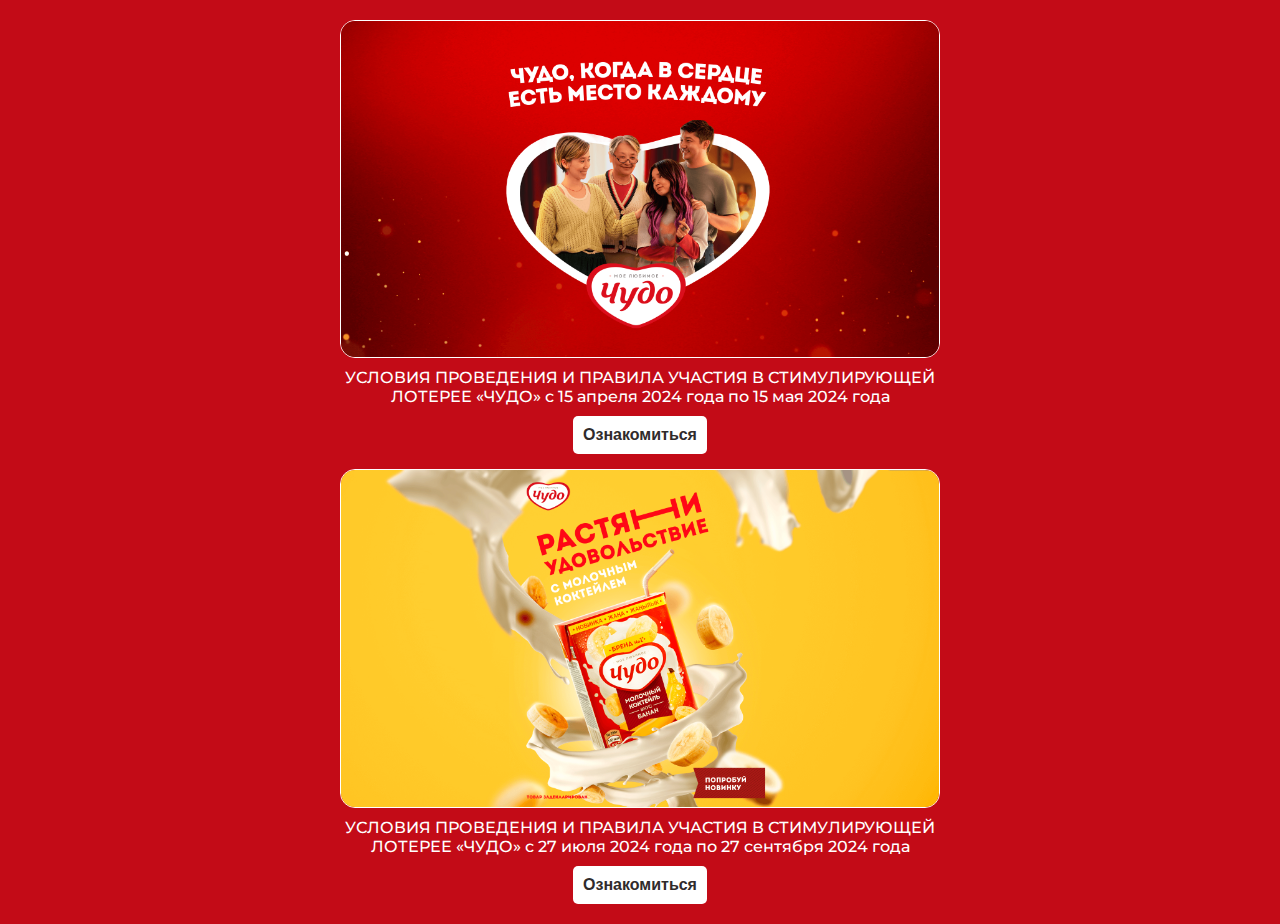
==== index.html @ b23c295e "Add files via upload" ====
<!DOCTYPE html>
<html lang="en">
<head>
    <meta charset="UTF-8">
    <meta name="viewport" content="width=device-width, initial-scale=1.0">
    <title>Open PDFs</title>
    <link rel="stylesheet" href="styles.css">
    <link rel="preconnect" href="https://fonts.googleapis.com">
    <link rel="preconnect" href="https://fonts.gstatic.com" crossorigin>
    <link href="https://fonts.googleapis.com/css2?family=Montserrat:ital,wght@0,100..900;1,100..900&display=swap" rel="stylesheet">
</head>
<body>
    <div class="wrapper">
        <div class="image_block1">
            <div class="image_container">
                <img src="./images/2.png" alt="Картинка 1">
            </div>
            <div class="text_container">
                <p>УСЛОВИЯ ПРОВЕДЕНИЯ И ПРАВИЛА УЧАСТИЯ В СТИМУЛИРУЮЩЕЙ ЛОТЕРЕЕ «ЧУДО» с 
                    15 апреля 2024 года по 15 мая 2024 года</p>
            </div>
            <div class="buttons_container">
                <button onclick="openPDF1()">Ознакомиться</button>
            </div>
        </div>

        <div class="image_block2">
            <div class="image_container">
                <img src="./images/1.png" alt="Картинка 2">
            </div>
            <div class="text_container">
                <p>УСЛОВИЯ ПРОВЕДЕНИЯ И ПРАВИЛА УЧАСТИЯ В СТИМУЛИРУЮЩЕЙ ЛОТЕРЕЕ «ЧУДО»
                     с 27 июля 2024 года по 27 сентября 2024 года
                </p>
            </div>
            <div class="buttons_container">
                <button onclick="openPDF2()">Ознакомиться</button>
            </div>
        </div>
    </div>

    <script>
        function openPDF1() {
            const pdfUrl1 = './pdf/pdf1.pdf';
            window.open(pdfUrl1, '_blank');
        }
        function openPDF2() {
            const pdfUrl2 = './pdf/pdf2.pdf';
            window.open(pdfUrl2, '_blank');
        }
    </script>
</body>
</html>
---- styles.css ----
* {
    margin: 0;
    padding: 0;
    box-sizing: border-box;  
}

body, html {
    display: flex;
    justify-content: center;
    align-items: center;
    font-family: "Montserrat";
    font-weight: 500;
    background-color: #c30b17;
    flex-direction: column;
}

.wrapper {
    display: flex;
    flex-direction: column;
    align-items: center;
    width: 100%;
    max-width: 600px;
    text-align: center;
}

.image_block1 {
    margin-top: 20px;
}

.image_block2 {
    margin-top: 15px;
    margin-bottom: 20px;
}

.image_container {
    width: 100%;
    margin-bottom: 10px;
}

img {
    width: 100%;
    height: auto;
    display: block;
    border-radius: 15px;
    border: 1.5px solid #fff;
}

.text_container {
    margin-bottom: 10px;
    font-size: 16px;
    color: #fff;
}

.buttons_container {
    display: flex;
    justify-content: center;
}

button {
    padding: 10px;
    font-size: 16px;
    cursor: pointer;
    color: #302b2b;
    border: none;
    border-radius: 5px;
    transition: background-color 0.3s;
    background-color: #fff;
    font-weight: 600;
}

button:hover {
    background-color: #fff;
}
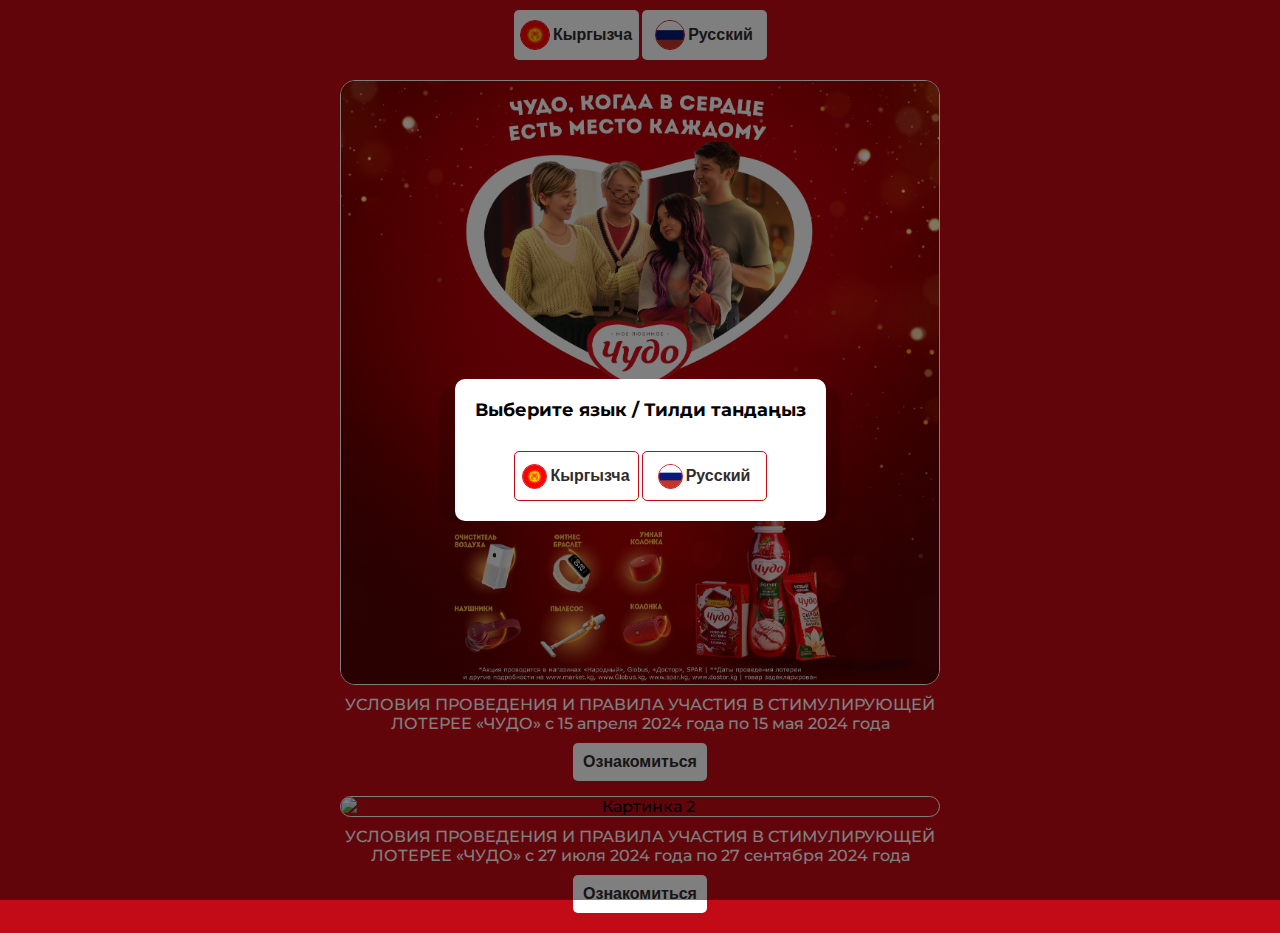
==== commit e43007b6: "Add files via upload" ====
--- a/index.html
+++ b/index.html
@@ -3,51 +3,58 @@
 <head>
     <meta charset="UTF-8">
     <meta name="viewport" content="width=device-width, initial-scale=1.0">
-    <title>Open PDFs</title>
+    <title>Чудо</title>
     <link rel="stylesheet" href="styles.css">
     <link rel="preconnect" href="https://fonts.googleapis.com">
     <link rel="preconnect" href="https://fonts.gstatic.com" crossorigin>
     <link href="https://fonts.googleapis.com/css2?family=Montserrat:ital,wght@0,100..900;1,100..900&display=swap" rel="stylesheet">
 </head>
 <body>
+    <div id="language-modal" class="modal">
+        <div class="modal-content">
+            <h2>Выберите язык / Тилди тандаңыз</h2>
+            <div class="buttons_loc2">
+                <button class="button_loc2" onclick="setLanguage('kg'); closeModal()">
+                    <img src="images/Flag_of_Kyrgyzstan.svg.png" alt="">Кыргызча
+                </button>
+                <button class="button_loc2" onclick="setLanguage('ru'); closeModal()">
+                    <img src="images/flag_ru.png" alt="">Русский
+                </button>
+            </div>
+        </div>
+    </div>
+
+    <div class="language-buttons">
+        <button class="button_kg button_loc" onclick="translateToKyrgyz()"><img src="images/Flag_of_Kyrgyzstan.svg.png" alt="">Кыргызча</button>
+        <button class="button_ru button_loc" onclick="translateToRussian()"><img src="images/flag_ru.png" alt="">Русский</button>
+    </div>
+
     <div class="wrapper">
         <div class="image_block1">
             <div class="image_container">
-                <img src="./images/2.png" alt="Картинка 1">
+                <img id="img1" src="./images/1ru.JPG" alt="Картинка 1">
             </div>
             <div class="text_container">
-                <p>УСЛОВИЯ ПРОВЕДЕНИЯ И ПРАВИЛА УЧАСТИЯ В СТИМУЛИРУЮЩЕЙ ЛОТЕРЕЕ «ЧУДО» с 
-                    15 апреля 2024 года по 15 мая 2024 года</p>
+                <p id="text1">УСЛОВИЯ ПРОВЕДЕНИЯ И ПРАВИЛА УЧАСТИЯ В СТИМУЛИРУЮЩЕЙ ЛОТЕРЕЕ «ЧУДО» с 15 апреля 2024 года по 15 мая 2024 года</p>
             </div>
             <div class="buttons_container">
-                <button onclick="openPDF1()">Ознакомиться</button>
+                <button id="button1" onclick="openPDF1()">Ознакомиться</button>
             </div>
         </div>
 
         <div class="image_block2">
             <div class="image_container">
-                <img src="./images/1.png" alt="Картинка 2">
+                <img id="img2" src="./images/2ru.png" alt="Картинка 2">
             </div>
             <div class="text_container">
-                <p>УСЛОВИЯ ПРОВЕДЕНИЯ И ПРАВИЛА УЧАСТИЯ В СТИМУЛИРУЮЩЕЙ ЛОТЕРЕЕ «ЧУДО»
-                     с 27 июля 2024 года по 27 сентября 2024 года
-                </p>
+                <p id="text2">УСЛОВИЯ ПРОВЕДЕНИЯ И ПРАВИЛА УЧАСТИЯ В СТИМУЛИРУЮЩЕЙ ЛОТЕРЕЕ «ЧУДО» с 27 июля 2024 года по 27 сентября 2024 года</p>
             </div>
             <div class="buttons_container">
-                <button onclick="openPDF2()">Ознакомиться</button>
+                <button id="button2" onclick="openPDF2()">Ознакомиться</button>
             </div>
         </div>
     </div>
 
-    <script>
-        function openPDF1() {
-            const pdfUrl1 = './pdf/pdf1.pdf';
-            window.open(pdfUrl1, '_blank');
-        }
-        function openPDF2() {
-            const pdfUrl2 = './pdf/pdf2.pdf';
-            window.open(pdfUrl2, '_blank');
-        }
-    </script>
+    <script src="app.js"></script>
 </body>
-</html>+</html>
--- a/styles.css
+++ b/styles.css
@@ -1,3 +1,4 @@
+/* Основные стили */
 * {
     margin: 0;
     padding: 0;
@@ -63,11 +64,83 @@
     color: #302b2b;
     border: none;
     border-radius: 5px;
-    transition: background-color 0.3s;
     background-color: #fff;
     font-weight: 600;
 }
 
-button:hover {
-    background-color: #fff;
+/* Стили для кнопок выбора языка */
+.button_loc {
+    width: 125px;
+    height: 50px;
+    display: flex;
+    justify-content: center;
+    align-items: center;
+    background-color: #ffffff;
+    margin-top: 10px;
+}
+
+.button_loc img {
+    width: 30px;
+    height: 30px;
+    border: 1px solid #c30b17;
+    margin-right: 3px;
+}
+
+.language-buttons { 
+    display: flex;
+    gap: 3px;
+}
+
+/* Стили для модального окна */
+.modal {
+    display: flex;
+    justify-content: center;
+    align-items: center;
+    position: fixed;
+    top: 0;
+    left: 0;
+    width: 100%;
+    height: 100%;
+    background-color: rgba(0, 0, 0, 0.5);
+    z-index: 1000;
+}
+
+.modal-content {
+    background-color: #ffffff;
+    padding: 20px;
+    text-align: center;
+    border-radius: 10px;
+    display: flex;
+    flex-direction: column;
+    align-items: center;
+}
+
+.modal-content h2 {
+    margin-bottom: 20px;
+    font-size: 18px;
+}
+
+.button_loc2 {
+    width: 125px;
+    height: 50px;
+    display: flex;
+    justify-content: center;
+    align-items: center;
+    background-color: #ffffff;
+    margin-top: 10px;
+    border: 1px solid #c30b17;
+    
+}
+
+.button_loc2 img {
+    border-radius: 50%;
+    width: 25px;
+    height: 25px;
+    border: 1px solid #c30b17;
+    margin-right: 3px;
+}
+
+.buttons_loc2 {
+    display: flex;
+    gap: 3px;
 }